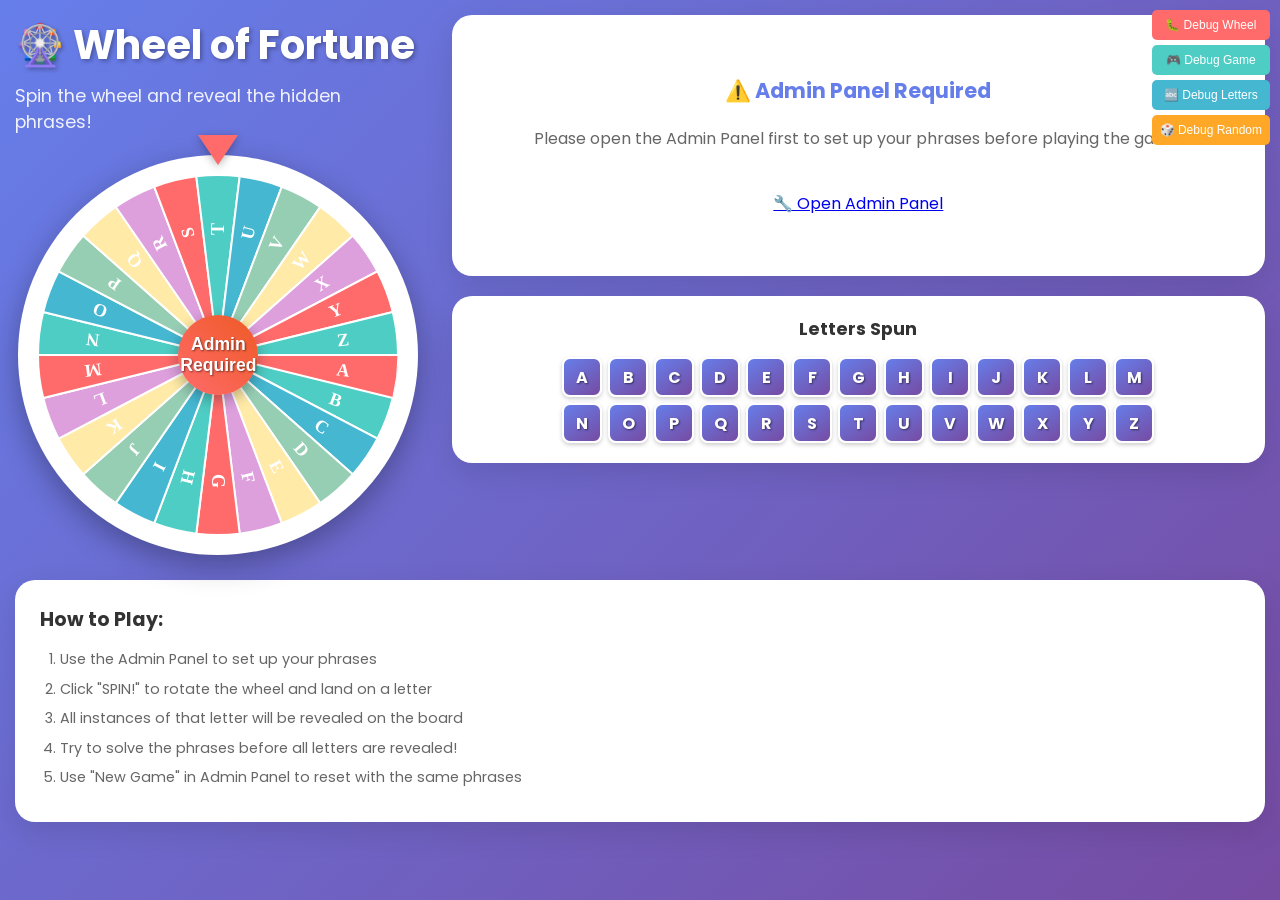
==== index.html @ a6a08c6f "Update Wheel of Fortune game: layout improvements, spacing fixes, and letter selection logic" ====
<!DOCTYPE html>
<html lang="en">
<head>
    <meta charset="UTF-8">
    <meta name="viewport" content="width=device-width, initial-scale=1.0">
    <title>Wheel of Fortune Game</title>
    <link rel="stylesheet" href="styles.css">
    <link href="https://fonts.googleapis.com/css2?family=Poppins:wght@400;600;700&display=swap" rel="stylesheet">
</head>
<body>
    <div class="container">
        <div class="top-section">
            <div class="left-column">
                <header>
                    <div class="header-content">
                        <div class="header-left">
                            <h1>🎡 Wheel of Fortune</h1>
                            <p>Spin the wheel and reveal the hidden phrases!</p>
                        </div>
                    </div>
                </header>

                <div class="wheel-container">
                    <canvas id="wheelCanvas" width="400" height="400"></canvas>
                    <div class="wheel-center">
                        <button id="spinButton" class="spin-btn">SPIN!</button>
                    </div>
                    <div class="pointer"></div>
                </div>
            </div>

            <div class="right-column">
                <div class="game-board">
                    <h3>Game Board</h3>
                    <div class="phrase-rows">
                        <div class="phrase-row" id="row1">
                            <!-- 12 blocks for first row -->
                        </div>
                        <div class="phrase-row" id="row2">
                            <!-- 14 blocks for second row -->
                        </div>
                        <div class="phrase-row" id="row3">
                            <!-- 14 blocks for third row -->
                        </div>
                        <div class="phrase-row" id="row4">
                            <!-- 14 blocks for fourth row -->
                        </div>
                        <div class="phrase-row" id="row5">
                            <!-- 14 blocks for fifth row -->
                        </div>
                        <div class="phrase-row" id="row6">
                            <!-- 14 blocks for sixth row -->
                        </div>
                        <div class="phrase-row" id="row7">
                            <!-- 14 blocks for seventh row -->
                        </div>
                        <div class="phrase-row" id="row8">
                            <!-- 12 blocks for eighth row -->
                        </div>
                    </div>
                    
                    <div class="game-info">
                        <div class="current-letter" id="currentLetter">Spin to reveal letters!</div>
                        <div class="revealed-count" id="revealedCount">Letters revealed: 0</div>
                    </div>
                </div>

                <div class="alphabet-tracker">
                    <h3>Letters Spun</h3>
                    <div class="alphabet-grid" id="alphabetGrid">
                        <!-- Alphabet will be populated by JavaScript -->
                    </div>
                </div>
            </div>
        </div>

        <div class="instructions">
            <h3>How to Play:</h3>
            <ol>
                <li>Use the Admin Panel to set up your phrases</li>
                <li>Click "SPIN!" to rotate the wheel and land on a letter</li>
                <li>All instances of that letter will be revealed on the board</li>
                <li>Try to solve the phrases before all letters are revealed!</li>
                <li>Use "New Game" in Admin Panel to reset with the same phrases</li>
            </ol>
        </div>
    </div>

    <!-- Storage management script - only clears when needed -->
    <script>
        // Check if this is a fresh deployment by looking for a version marker
        (function() {
            const currentVersion = '1.0.2'; // Change this when you deploy new code
            const storedVersion = localStorage.getItem('wheelOfFortuneVersion');
            
            if (storedVersion !== currentVersion) {
                console.log('🚀 New deployment detected - clearing old storage...');
                
                // Clear all storage for new deployment
                localStorage.clear();
                sessionStorage.clear();
                
                // Set the new version marker
                localStorage.setItem('wheelOfFortuneVersion', currentVersion);
                
                console.log('✅ Storage cleared for new deployment version:', currentVersion);
            } else {
                console.log('✅ Same version detected - keeping existing storage');
            }
        })();
    </script>

    <script src="script.js?v=1.0.2"></script>
    <script src="debug.js?v=1.0.2"></script>
</body>
</html>
---- styles.css ----
* {
    margin: 0;
    padding: 0;
    box-sizing: border-box;
}

body {
    font-family: 'Poppins', sans-serif;
    background: linear-gradient(135deg, #667eea 0%, #764ba2 100%);
    min-height: 100vh;
    color: #333;
}

.container {
    max-width: 1400px;
    margin: 0 auto;
    padding: 15px;
}

.top-section {
    display: grid;
    grid-template-columns: 1fr 2fr;
    gap: 30px;
    align-items: start;
    margin-bottom: 25px;
}

.left-column {
    display: flex;
    flex-direction: column;
    gap: 20px;
}

header {
    text-align: left;
    margin-bottom: 0;
    color: white;
}

.header-content {
    display: flex;
    justify-content: flex-start;
    align-items: flex-start;
}

.header-left h1 {
    font-size: 2.5rem;
    margin-bottom: 8px;
    text-shadow: 2px 2px 4px rgba(0,0,0,0.3);
}

.header-left p {
    font-size: 1.1rem;
    opacity: 0.9;
    margin: 0;
}

.right-column {
    display: flex;
    flex-direction: column;
    gap: 20px;
}

.wheel-container {
    position: relative;
    display: flex;
    justify-content: center;
    align-items: center;
}

#wheelCanvas {
    border-radius: 50%;
    box-shadow: 0 10px 30px rgba(0,0,0,0.3);
    background: white;
    max-width: 100%;
    height: auto;
}

.wheel-center {
    position: absolute;
    width: 80px;
    height: 80px;
    background: linear-gradient(45deg, #ff6b6b, #ee5a24);
    border-radius: 50%;
    display: flex;
    align-items: center;
    justify-content: center;
    box-shadow: 0 5px 15px rgba(0,0,0,0.3);
    z-index: 10;
}

.spin-btn {
    background: none;
    border: none;
    color: white;
    font-weight: 700;
    font-size: 1.1rem;
    cursor: pointer;
    text-shadow: 1px 1px 2px rgba(0,0,0,0.5);
    transition: transform 0.2s;
}

.spin-btn:hover {
    transform: scale(1.1);
}

.pointer {
    position: absolute;
    top: -20px;
    left: 50%;
    transform: translateX(-50%);
    width: 0;
    height: 0;
    border-left: 20px solid transparent;
    border-right: 20px solid transparent;
    border-top: 30px solid #ff6b6b;
    filter: drop-shadow(0 2px 4px rgba(0,0,0,0.3));
}

.game-board {
    background: white;
    padding: 20px;
    border-radius: 20px;
    box-shadow: 0 10px 30px rgba(0,0,0,0.1);
    flex-shrink: 0;
}

.game-board h3 {
    text-align: center;
    margin-bottom: 20px;
    color: #333;
    font-size: 1.3rem;
}

.phrase-rows {
    display: flex;
    flex-direction: column;
    margin: 0;
    padding: 0;
}

.phrase-row {
    display: flex;
    justify-content: center;
    gap: 6px;
    flex-wrap: nowrap;
    margin: 0;
    margin-bottom: 15px;
    padding: 0;
}

/* Remove bottom margin from last row to prevent extra spacing */
.phrase-row:last-child {
    margin-bottom: 0;
}

.letter-block {
    width: 45px;
    height: 55px;
    background: linear-gradient(145deg, #667eea, #764ba2);
    border: 3px solid #fff;
    border-radius: 8px;
    display: flex;
    align-items: center;
    justify-content: center;
    font-size: 22px;
    font-weight: 700;
    color: white;
    text-shadow: 1px 1px 2px rgba(0,0,0,0.5);
    box-shadow: 0 4px 8px rgba(0,0,0,0.2);
    transition: all 0.3s ease;
    cursor: default;
    flex-shrink: 0;
}

.letter-block.revealed {
    background: linear-gradient(145deg, #28a745, #20c997);
    transform: scale(1.05);
    box-shadow: 0 6px 12px rgba(0,0,0,0.3);
}

.letter-block.hidden {
    background: linear-gradient(145deg, #667eea, #764ba2);
    color: transparent;
}

.letter-block.space {
    background: transparent;
    border: none;
    box-shadow: none;
    cursor: default;
}

.letter-block.space:hover {
    transform: none;
}

.letter-block.unused {
    background: #e9ecef;
    border: 3px solid #dee2e6;
    color: transparent;
}

.letter-block.buffer {
    background: #e9ecef;
    border: 3px solid #dee2e6;
    color: transparent;
}

.letter-block.first-letter {
    border: 3px solid #ffd700 !important;
    box-shadow: 0 0 8px rgba(255, 215, 0, 0.5) !important;
    position: relative;
}

.letter-block.first-letter:hover {
    box-shadow: 0 0 12px rgba(255, 215, 0, 0.8) !important;
    transform: scale(1.05);
}

.letter-block.first-letter.hidden {
    border: 3px solid #ffd700 !important;
    box-shadow: 0 0 8px rgba(255, 215, 0, 0.3) !important;
    color: transparent;
}

.letter-block.first-letter.revealed {
    border: 3px solid #ffd700 !important;
    box-shadow: 0 0 8px rgba(255, 215, 0, 0.5) !important;
}

.game-info {
    text-align: center;
    padding: 15px;
    padding-top: 0;
    background: #f8f9fa;
    border-radius: 12px;
    border: 2px solid #e9ecef;
    margin-top: 15px;
}

.current-letter {
    font-size: 1.3rem;
    font-weight: 700;
    color: #667eea;
    margin-bottom: 8px;
}

.revealed-count {
    font-size: 0.9rem;
    color: #666;
}

.alphabet-tracker {
    background: white;
    padding: 20px;
    border-radius: 20px;
    box-shadow: 0 10px 30px rgba(0,0,0,0.1);
    margin-bottom: 0;
}

.alphabet-tracker h3 {
    text-align: center;
    margin-bottom: 15px;
    color: #333;
    font-size: 1.1rem;
}

.alphabet-grid {
    display: grid;
    grid-template-columns: repeat(13, auto);
    gap: 6px;
    justify-content: center;
    margin: 0 auto;
}

.letter-item {
    width: 40px;
    height: 40px;
    background: linear-gradient(145deg, #667eea, #764ba2);
    border: 2px solid #fff;
    border-radius: 8px;
    display: flex;
    align-items: center;
    justify-content: center;
    font-size: 16px;
    font-weight: 700;
    color: white;
    text-shadow: 1px 1px 2px rgba(0,0,0,0.5);
    box-shadow: 0 2px 4px rgba(0,0,0,0.2);
    transition: all 0.3s ease;
    margin: 0;
    position: relative;
    flex-shrink: 0;
}

.letter-item.spun {
    background: linear-gradient(145deg, #6c757d, #5a6268);
}

.letter-item.no-instance::after {
    content: '✗';
    position: absolute;
    top: 0;
    left: 0;
    right: 0;
    bottom: 0;
    background: rgba(220, 53, 69, 0.9);
    border-radius: 8px;
    display: flex;
    align-items: center;
    justify-content: center;
    font-size: 20px;
    color: white;
    font-weight: bold;
}

.letter-item.has-instance::after {
    content: '✓';
    position: absolute;
    top: 0;
    left: 0;
    right: 0;
    bottom: 0;
    background: rgba(40, 167, 69, 0.9);
    border-radius: 8px;
    display: flex;
    align-items: center;
    justify-content: center;
    font-size: 20px;
    color: white;
    font-weight: bold;
}

/* Admin Panel Styles */
.admin-content {
    display: grid;
    grid-template-columns: 1fr 1fr;
    gap: 30px;
    margin-bottom: 30px;
}

.phrase-management, .word-reveal-control, .game-status {
    background: white;
    padding: 25px;
    border-radius: 20px;
    box-shadow: 0 10px 30px rgba(0,0,0,0.1);
}

.game-status {
    grid-column: 1 / -1;
}

.phrase-management h3, .word-reveal-control h3, .game-status h3 {
    margin-bottom: 15px;
    color: #333;
    font-size: 1.2rem;
}

.input-group {
    display: flex;
    gap: 10px;
    margin-bottom: 15px;
}

#wordInput {
    flex: 1;
    padding: 10px 14px;
    border: 2px solid #e1e5e9;
    border-radius: 8px;
    font-size: 0.9rem;
    transition: border-color 0.3s;
}

#wordInput:focus {
    outline: none;
    border-color: #667eea;
}

.add-btn, .reveal-btn {
    padding: 10px 20px;
    background: linear-gradient(45deg, #667eea, #764ba2);
    color: white;
    border: none;
    border-radius: 8px;
    font-weight: 600;
    cursor: pointer;
    transition: transform 0.2s;
    font-size: 0.9rem;
}

.add-btn:hover, .reveal-btn:hover {
    transform: translateY(-2px);
}

.word-select {
    flex: 1;
    padding: 10px 14px;
    border: 2px solid #e1e5e9;
    border-radius: 8px;
    font-size: 0.9rem;
    background: white;
}

.reveal-options {
    display: flex;
    gap: 10px;
    margin-bottom: 15px;
}

.reveal-status {
    padding: 12px;
    background: #f8f9fa;
    border-radius: 8px;
    border: 2px solid #e9ecef;
    text-align: center;
    color: #666;
    font-size: 0.9rem;
}

.word-list {
    margin-bottom: 15px;
}

.word-list h4 {
    margin-bottom: 10px;
    color: #666;
    font-size: 1rem;
}

.word-items {
    max-height: 150px;
    overflow-y: auto;
    border: 1px solid #e1e5e9;
    border-radius: 8px;
    padding: 8px;
}

.word-item {
    display: flex;
    justify-content: space-between;
    align-items: center;
    padding: 6px 10px;
    margin-bottom: 6px;
    background: #f8f9fa;
    border-radius: 6px;
    border-left: 3px solid #667eea;
    font-size: 0.9rem;
}

.word-item .row-info {
    color: #6c757d;
    font-size: 0.8rem;
    font-style: italic;
    margin: 0 10px;
}

.word-item:last-child {
    margin-bottom: 0;
}

.remove-word {
    background: #ff6b6b;
    color: white;
    border: none;
    border-radius: 50%;
    width: 20px;
    height: 20px;
    cursor: pointer;
    font-size: 10px;
    display: flex;
    align-items: center;
    justify-content: center;
    transition: background 0.2s;
}

.remove-word:hover {
    background: #ee5a24;
}

.admin-buttons, .status-actions {
    display: flex;
    flex-direction: column;
    gap: 8px;
}

.clear-btn, .new-game-btn, .save-btn, .load-btn, .reset-btn, .open-game-btn, .clear-storage-btn {
    width: 100%;
    padding: 10px;
    border: none;
    border-radius: 8px;
    font-weight: 600;
    cursor: pointer;
    transition: background 0.2s;
    font-size: 0.9rem;
}

.clear-btn {
    background: #6c757d;
    color: white;
}

.clear-btn:hover {
    background: #5a6268;
}

.new-game-btn {
    background: linear-gradient(45deg, #28a745, #20c997);
    color: white;
}

.new-game-btn:hover {
    background: linear-gradient(45deg, #218838, #1e7e34);
}

.save-btn {
    background: linear-gradient(45deg, #17a2b8, #138496);
    color: white;
}

.save-btn:hover {
    background: linear-gradient(45deg, #138496, #117a8b);
}

.load-btn {
    background: linear-gradient(45deg, #ffc107, #e0a800);
    color: #212529;
}

.load-btn:hover {
    background: linear-gradient(45deg, #e0a800, #d39e00);
}

.clear-storage-btn {
    background: linear-gradient(45deg, #dc3545, #c82333);
    color: white;
}

.clear-storage-btn:hover {
    background: linear-gradient(45deg, #c82333, #bd2130);
}

/* Word Reveal Table Styles */
.word-reveal-table {
    width: 100%;
    border-collapse: collapse;
    margin: 15px 0;
    background: white;
    border-radius: 8px;
    overflow: hidden;
    box-shadow: 0 2px 8px rgba(0,0,0,0.1);
}

.word-reveal-table th {
    background: linear-gradient(45deg, #667eea, #764ba2);
    color: white;
    padding: 12px;
    text-align: left;
    font-weight: 600;
    font-size: 0.9rem;
}

.word-reveal-table td {
    padding: 12px;
    border-bottom: 1px solid #e9ecef;
    font-size: 0.9rem;
}

.word-reveal-table tr:last-child td {
    border-bottom: none;
}

.word-reveal-table tr:hover {
    background: #f8f9fa;
}

.reveal-word-btn {
    background: linear-gradient(45deg, #17a2b8, #138496);
    color: white;
    border: none;
    border-radius: 6px;
    padding: 8px 16px;
    cursor: pointer;
    font-size: 0.8rem;
    font-weight: 600;
    transition: all 0.2s;
}

.reveal-word-btn:hover {
    background: linear-gradient(45deg, #138496, #117a8b);
    transform: translateY(-1px);
}

.reveal-word-btn:disabled {
    background: #28a745;
    cursor: not-allowed;
    transform: none;
}

.reveal-table-container {
    max-height: 300px;
    overflow-y: auto;
    border: 1px solid #e9ecef;
    border-radius: 8px;
}

.reset-btn {
    background: linear-gradient(45deg, #dc3545, #c82333);
    color: white;
}

.reset-btn:hover {
    background: linear-gradient(45deg, #c82333, #bd2130);
}

.open-game-btn {
    background: linear-gradient(45deg, #6f42c1, #5a2d91);
    color: white;
}

.open-game-btn:hover {
    background: linear-gradient(45deg, #5a2d91, #4c1d95);
}

.status-display {
    padding: 15px;
    background: linear-gradient(45deg, #667eea, #764ba2);
    color: white;
    border-radius: 12px;
    text-align: center;
    font-size: 1.1rem;
    font-weight: 600;
    min-height: 60px;
    display: flex;
    align-items: center;
    justify-content: center;
    box-shadow: 0 5px 15px rgba(0,0,0,0.2);
    margin-bottom: 15px;
}

.instructions {
    background: white;
    padding: 25px;
    border-radius: 20px;
    box-shadow: 0 10px 30px rgba(0,0,0,0.1);
}

.instructions h3 {
    margin-bottom: 15px;
    color: #333;
    font-size: 1.2rem;
}

.instructions ol {
    padding-left: 20px;
}

.instructions li {
    margin-bottom: 8px;
    line-height: 1.5;
    color: #666;
    font-size: 0.9rem;
}

.spinning {
    animation: spin 2.5s cubic-bezier(0.25, 0.46, 0.45, 0.94) forwards;
}

@keyframes spin {
    0% { transform: rotate(0deg); }
    100% { transform: rotate(var(--spin-degrees)); }
}

@keyframes reveal {
    0% { transform: scale(0.8); opacity: 0.5; }
    100% { transform: scale(1.05); opacity: 1; }
}

.letter-block.revealed {
    animation: reveal 0.5s ease-out;
}

@media (max-width: 768px) {
    .main-content, .admin-content {
        grid-template-columns: 1fr;
        gap: 20px;
    }
    
    .header-content {
        flex-direction: column;
        align-items: center;
        text-align: center;
    }
    
    .header-left h1 {
        font-size: 2rem;
    }
    
    #wheelCanvas {
        width: 300px;
        height: 300px;
    }
    
    .wheel-center {
        width: 60px;
        height: 60px;
    }
    
    .spin-btn {
        font-size: 1rem;
    }
    
    .letter-block {
        width: 35px;
        height: 45px;
        font-size: 18px;
    }
    
    .phrase-row {
        gap: 4px;
    }
    
    .alphabet-grid {
        grid-template-columns: repeat(7, 1fr);
    }
    
    .letter-item {
        width: 35px;
        height: 35px;
        font-size: 14px;
    }
}
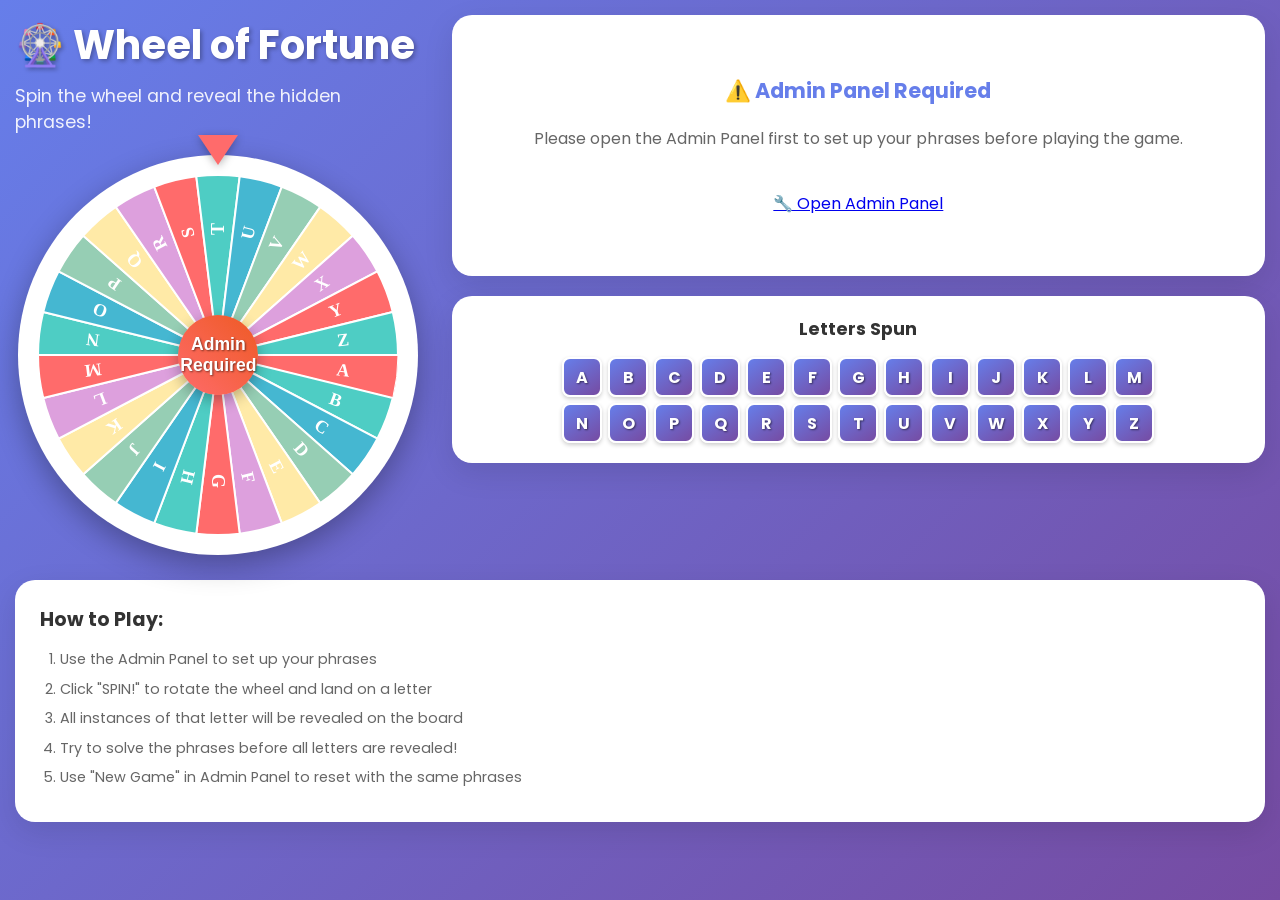
==== commit c6e716a4: "Add a ninth middle row to the game board for more phrases. Expands the board to 9 rows so additional" ====
--- a/index.html
+++ b/index.html
@@ -55,7 +55,10 @@
                             <!-- 14 blocks for seventh row -->
                         </div>
                         <div class="phrase-row" id="row8">
-                            <!-- 12 blocks for eighth row -->
+                            <!-- 14 blocks for eighth row -->
+                        </div>
+                        <div class="phrase-row" id="row9">
+                            <!-- 12 blocks for ninth row -->
                         </div>
                     </div>
                     
@@ -110,7 +113,7 @@
         })();
     </script>
 
-    <script src="script.js?v=1.0.2"></script>
-    <script src="debug.js?v=1.0.2"></script>
+    <script src="script.js?v=1.0.3"></script>
+    <script src="debug.js?v=1.0.3"></script>
 </body>
 </html>
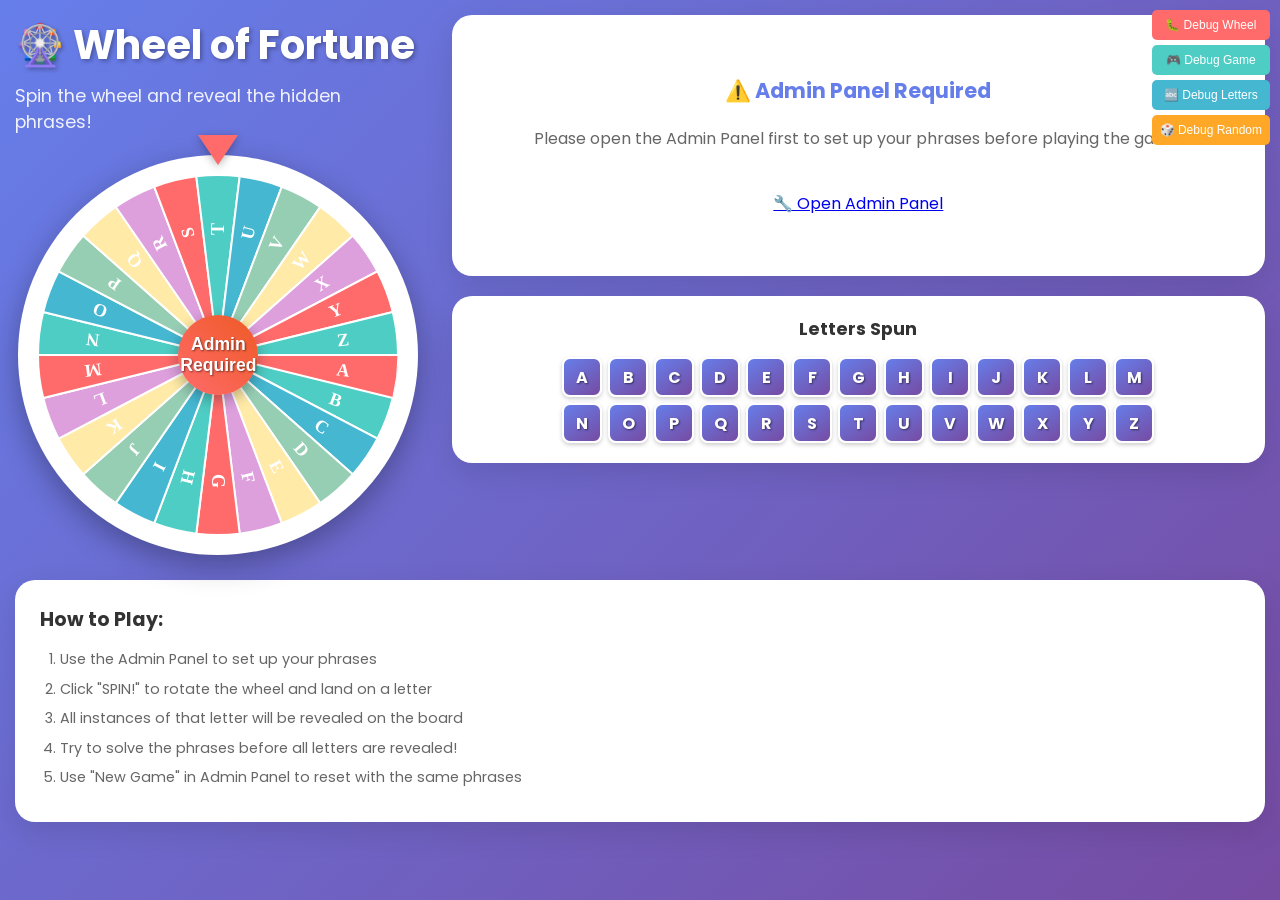
==== commit 200bbacd: "Widen each game board row by one block. Expands row capacity to 13/15 blocks and raises the admin ph" ====
--- a/index.html
+++ b/index.html
@@ -34,31 +34,31 @@
                     <h3>Game Board</h3>
                     <div class="phrase-rows">
                         <div class="phrase-row" id="row1">
-                            <!-- 12 blocks for first row -->
+                            <!-- 13 blocks for first row -->
                         </div>
                         <div class="phrase-row" id="row2">
-                            <!-- 14 blocks for second row -->
+                            <!-- 15 blocks for second row -->
                         </div>
                         <div class="phrase-row" id="row3">
-                            <!-- 14 blocks for third row -->
+                            <!-- 15 blocks for third row -->
                         </div>
                         <div class="phrase-row" id="row4">
-                            <!-- 14 blocks for fourth row -->
+                            <!-- 15 blocks for fourth row -->
                         </div>
                         <div class="phrase-row" id="row5">
-                            <!-- 14 blocks for fifth row -->
+                            <!-- 15 blocks for fifth row -->
                         </div>
                         <div class="phrase-row" id="row6">
-                            <!-- 14 blocks for sixth row -->
+                            <!-- 15 blocks for sixth row -->
                         </div>
                         <div class="phrase-row" id="row7">
-                            <!-- 14 blocks for seventh row -->
+                            <!-- 15 blocks for seventh row -->
                         </div>
                         <div class="phrase-row" id="row8">
-                            <!-- 14 blocks for eighth row -->
+                            <!-- 15 blocks for eighth row -->
                         </div>
                         <div class="phrase-row" id="row9">
-                            <!-- 12 blocks for ninth row -->
+                            <!-- 13 blocks for ninth row -->
                         </div>
                     </div>
                     
@@ -113,7 +113,7 @@
         })();
     </script>
 
-    <script src="script.js?v=1.0.3"></script>
-    <script src="debug.js?v=1.0.3"></script>
+    <script src="script.js?v=1.0.4"></script>
+    <script src="debug.js?v=1.0.4"></script>
 </body>
 </html>
